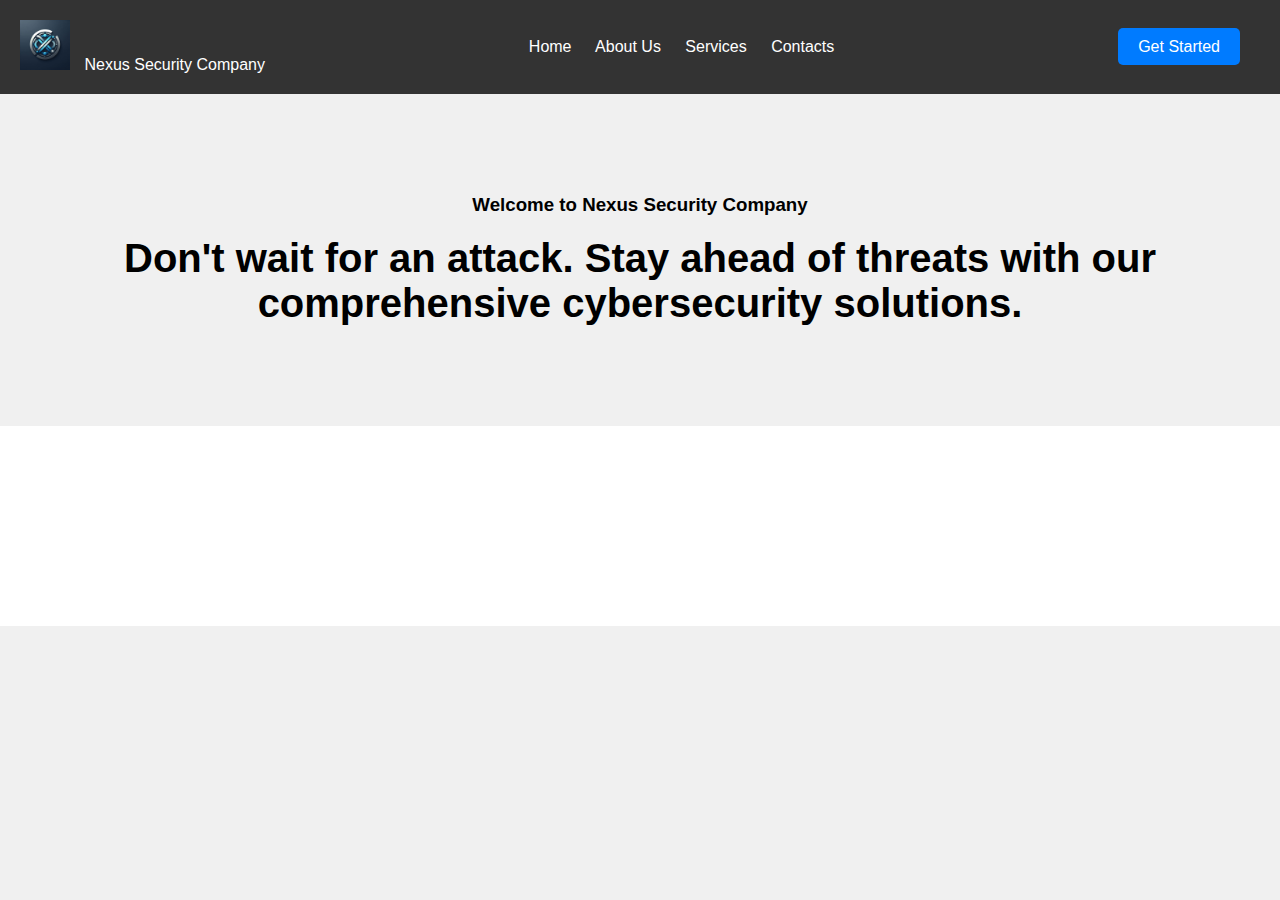
==== Nexus-main/index.html @ 707af176 "stage changes" ====
<!DOCTYPE html>
<html lang="en">
  <head>
    <meta charset="UTF-8" />
    <meta name="viewport" content="width=device-width, initial-scale=1.0" />
    <title>Nexus Security Company</title>
    <link rel="stylesheet" href="dark.css" />
    <link rel="shortcut icon" href="./images/logo.jpg" type="image/x-icon" />
  </head>
  <body>
    <!-- navigation section -->
    <header>
      <a href="#">
        <img src="./images/unseen.jpg" alt="Nexus security company" />
        <span>Nexus Security Company</span>
      </a>
      <nav>
        <a href="#">Home</a>
        <a href="#">About Us</a>
        <a href="#">Services</a>
        <a href="#">Contacts</a>
      </nav>
      <nav class="get-started">
        <a href="#">Get Started</a>
      </nav>
      <button id="mobile-menu">
        <img src="./images/icon-hamburger.svg" alt="humburger icon" />
      </button>
    </header>

    <!-- section one -->
    <section class="intro">
      <div class="welcome">
        <h3>Welcome to Nexus Security Company</h3>
        <h1>
          Don't wait for an attack. Stay ahead of threats with our comprehensive
          cybersecurity solutions.
        </h1>
      </div>
    </section>
    <section class="about"></section>
    <section class="services"></section>
  </body>
</html>
---- Nexus-main/dark.css ----
/* Resetting default styles */
* {
  margin: 0;
  padding: 0;
  box-sizing: border-box;
}

/* Body styles */
body {
  font-family: Arial, sans-serif;
  background-color: #f0f0f0;
}

/* Header styles */
header {
  background-color: #333;
  color: #fff;
  padding: 20px;
  display: flex;
  justify-content: space-between;
  align-items: center;
}

header a {
  color: inherit;
  text-decoration: none;
}

header nav a {
  margin-right: 20px;
}

header img {
  width: 50px;
  height: auto;
  margin-right: 10px;
}

.get-started a {
  background-color: #007bff;
  color: #fff;
  padding: 10px 20px;
  border-radius: 5px;
}

/* Mobile menu styles */
#mobile-menu {
  display: none;
}

/* Intro section styles */
.intro {
  padding: 100px 20px;
  text-align: center;
}

.intro h1 {
  font-size: 2.5rem;
  margin-top: 20px;
}

/* About section styles */
.about {
  background-color: #fff;
  padding: 100px 20px;
}

/* Services section styles */
.services {
  background-color: #f0f0f0;
  padding: 100px 20px;
}
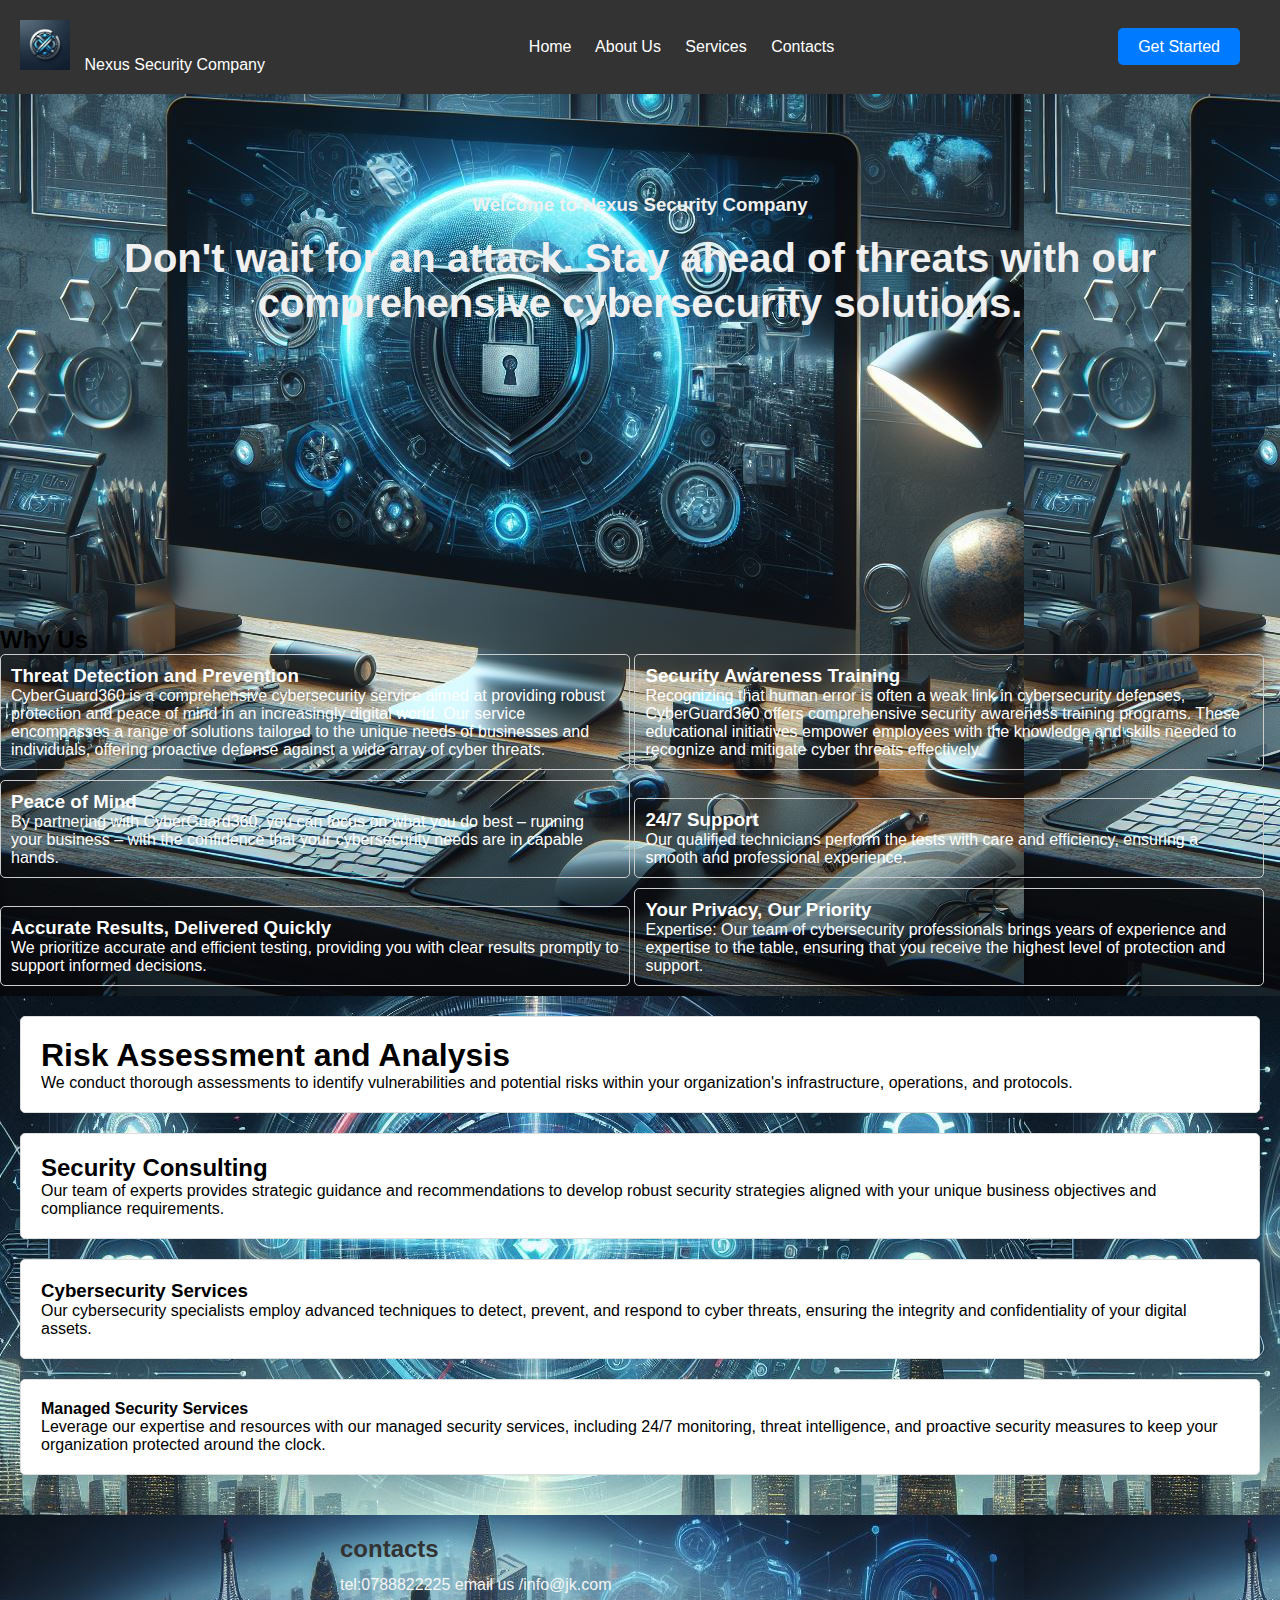
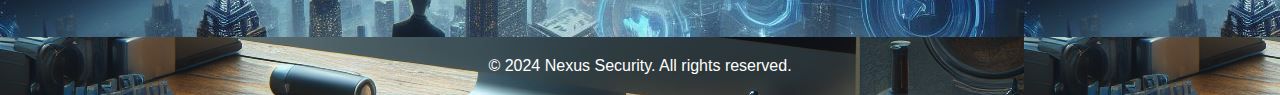
==== commit 8ea3a157: "stage changes" ====
--- a/Nexus-main/index.html
+++ b/Nexus-main/index.html
@@ -8,7 +8,6 @@
     <link rel="shortcut icon" href="./images/logo.jpg" type="image/x-icon" />
   </head>
   <body>
-    <!-- navigation section -->
     <header>
       <a href="#">
         <img src="./images/unseen.jpg" alt="Nexus security company" />
@@ -28,7 +27,6 @@
       </button>
     </header>
 
-    <!-- section one -->
     <section class="intro">
       <div class="welcome">
         <h3>Welcome to Nexus Security Company</h3>
@@ -39,6 +37,106 @@
       </div>
     </section>
     <section class="about"></section>
-    <section class="services"></section>
+
+    <section id="why-us">
+      <h2>Why Us</h2>
+      <ul class="box-list">
+        <li>
+          <h3>Threat Detection and Prevention</h3>
+          <p>
+            CyberGuard360 is a comprehensive cybersecurity service aimed at
+            providing robust protection and peace of mind in an increasingly
+            digital world. Our service encompasses a range of solutions tailored
+            to the unique needs of businesses and individuals, offering
+            proactive defense against a wide array of cyber threats.
+          </p>
+        </li>
+        <li>
+          <h3>Security Awareness Training</h3>
+          <p>
+            Recognizing that human error is often a weak link in cybersecurity
+            defenses, CyberGuard360 offers comprehensive security awareness
+            training programs. These educational initiatives empower employees
+            with the knowledge and skills needed to recognize and mitigate cyber
+            threats effectively.
+          </p>
+        </li>
+        <li>
+          <h3>Peace of Mind</h3>
+          <p>
+            By partnering with CyberGuard360, you can focus on what you do best
+            – running your business – with the confidence that your
+            cybersecurity needs are in capable hands.
+          </p>
+        </li>
+        <li>
+          <h3>24/7 Support</h3>
+          <p>
+            Our qualified technicians perform the tests with care and
+            efficiency, ensuring a smooth and professional experience.
+          </p>
+        </li>
+        <li>
+          <h3>Accurate Results, Delivered Quickly</h3>
+          <p>
+            We prioritize accurate and efficient testing, providing you with
+            clear results promptly to support informed decisions.
+          </p>
+        </li>
+        <li>
+          <h3>Your Privacy, Our Priority</h3>
+          <p>
+            Expertise: Our team of cybersecurity professionals brings years of
+            experience and expertise to the table, ensuring that you receive the
+            highest level of protection and support.
+          </p>
+        </li>
+      </ul>
+    </section>
+    <section class="services">
+      <div class="box">
+        <h1>Risk Assessment and Analysis</h1>
+        <p>
+          We conduct thorough assessments to identify vulnerabilities and
+          potential risks within your organization's infrastructure, operations,
+          and protocols.
+        </p>
+      </div>
+      <div class="box">
+        <h2>Security Consulting</h2>
+        <p>
+          Our team of experts provides strategic guidance and recommendations to
+          develop robust security strategies aligned with your unique business
+          objectives and compliance requirements.
+        </p>
+      </div>
+      <div class="box">
+        <h3>Cybersecurity Services</h3>
+        <p>
+          Our cybersecurity specialists employ advanced techniques to detect,
+          prevent, and respond to cyber threats, ensuring the integrity and
+          confidentiality of your digital assets.
+        </p>
+      </div>
+      <div class="box">
+        <h4>Managed Security Services</h4>
+        <p>
+          Leverage our expertise and resources with our managed security
+          services, including 24/7 monitoring, threat intelligence, and
+          proactive security measures to keep your organization protected around
+          the clock.
+        </p>
+      </div>
+    </section>
+    <section class="contacts">
+      <div class="">
+        <h1>contacts</h1>
+        <p>tel:0788822225 email us /info@jk.com</p>
+      </div>
+    </section>
+
+    <footer>
+      <p>&copy; 2024 Nexus Security. All rights reserved.</p>
+    </footer>
   </body>
 </html>
--- a/Nexus-main/dark.css
+++ b/Nexus-main/dark.css
@@ -8,7 +8,8 @@
 /* Body styles */
 body {
   font-family: Arial, sans-serif;
-  background-color: #f0f0f0;
+  background-color: #100f0f;
+  background-image: url("./images/hold\ on.jpg");
 }
 
 /* Header styles */
@@ -22,12 +23,16 @@
 }
 
 header a {
-  color: inherit;
+  color: white;
   text-decoration: none;
 }
 
 header nav a {
   margin-right: 20px;
+}
+
+header nav a:hover {
+  background-color: #007bff;
 }
 
 header img {
@@ -52,6 +57,7 @@
 .intro {
   padding: 100px 20px;
   text-align: center;
+  color: #f0f0f0;
 }
 
 .intro h1 {
@@ -61,7 +67,6 @@
 
 /* About section styles */
 .about {
-  background-color: #fff;
   padding: 100px 20px;
 }
 
@@ -69,4 +74,95 @@
 .services {
   background-color: #f0f0f0;
   padding: 100px 20px;
+  background-image: url("./images/what\ the\ hell.jpg");
 }
+.box-list {
+  list-style: none;
+  padding: 0;
+  margin: 0;
+}
+
+.box-list:hover {
+  background-color: #100f0f;
+}
+
+.box-list li {
+  border: 1px solid #ccc;
+  border-radius: 5px;
+  padding: 10px;
+  margin-bottom: 10px;
+  width: calc(50% - 10px); /* Two columns with 10px gutter */
+  display: inline-block;
+  box-sizing: border-box;
+  background-size: cover;
+  background-position: center;
+  color: #fff; /* Text color for better visibility */
+}
+
+.services {
+  padding: 20px;
+  background-color: #f8f8f8;
+}
+
+.services .box {
+  background-color: #ffffff;
+  border: 1px solid #ddd;
+  border-radius: 5px;
+  padding: 20px;
+  margin-bottom: 20px;
+  transition: background-color 0.3s;
+}
+
+.services .box:hover {
+  background-color: #eaeaea;
+}
+
+.services h1,
+.services h2,
+.services h3,
+.services h4 {
+  margin-top: 0;
+}
+
+.services p {
+  margin-bottom: 0;
+}
+
+.contacts {
+  padding: 20px;
+  background-color: white;
+  background-image: url("./images/did\ i\ do\ that.jpg");
+}
+
+.contacts div {
+  max-width: 600px;
+  margin: 0 auto;
+}
+
+.contacts h1 {
+  font-size: 24px;
+  color: #333;
+  margin-bottom: 10px;
+}
+
+.contacts p {
+  font-size: 16px;
+  color: whitesmoke;
+  line-height: 1.5;
+  margin-bottom: 20px;
+}
+
+.contacts p a {
+  color: #007bff; /* Link color */
+  text-decoration: none; /* Remove underline */
+}
+
+.contacts p a:hover {
+  text-decoration: underline; /* Underline on hover */
+}
+
+footer {
+  text-align: center;
+  padding: 20px 0;
+  color: white;
+}
